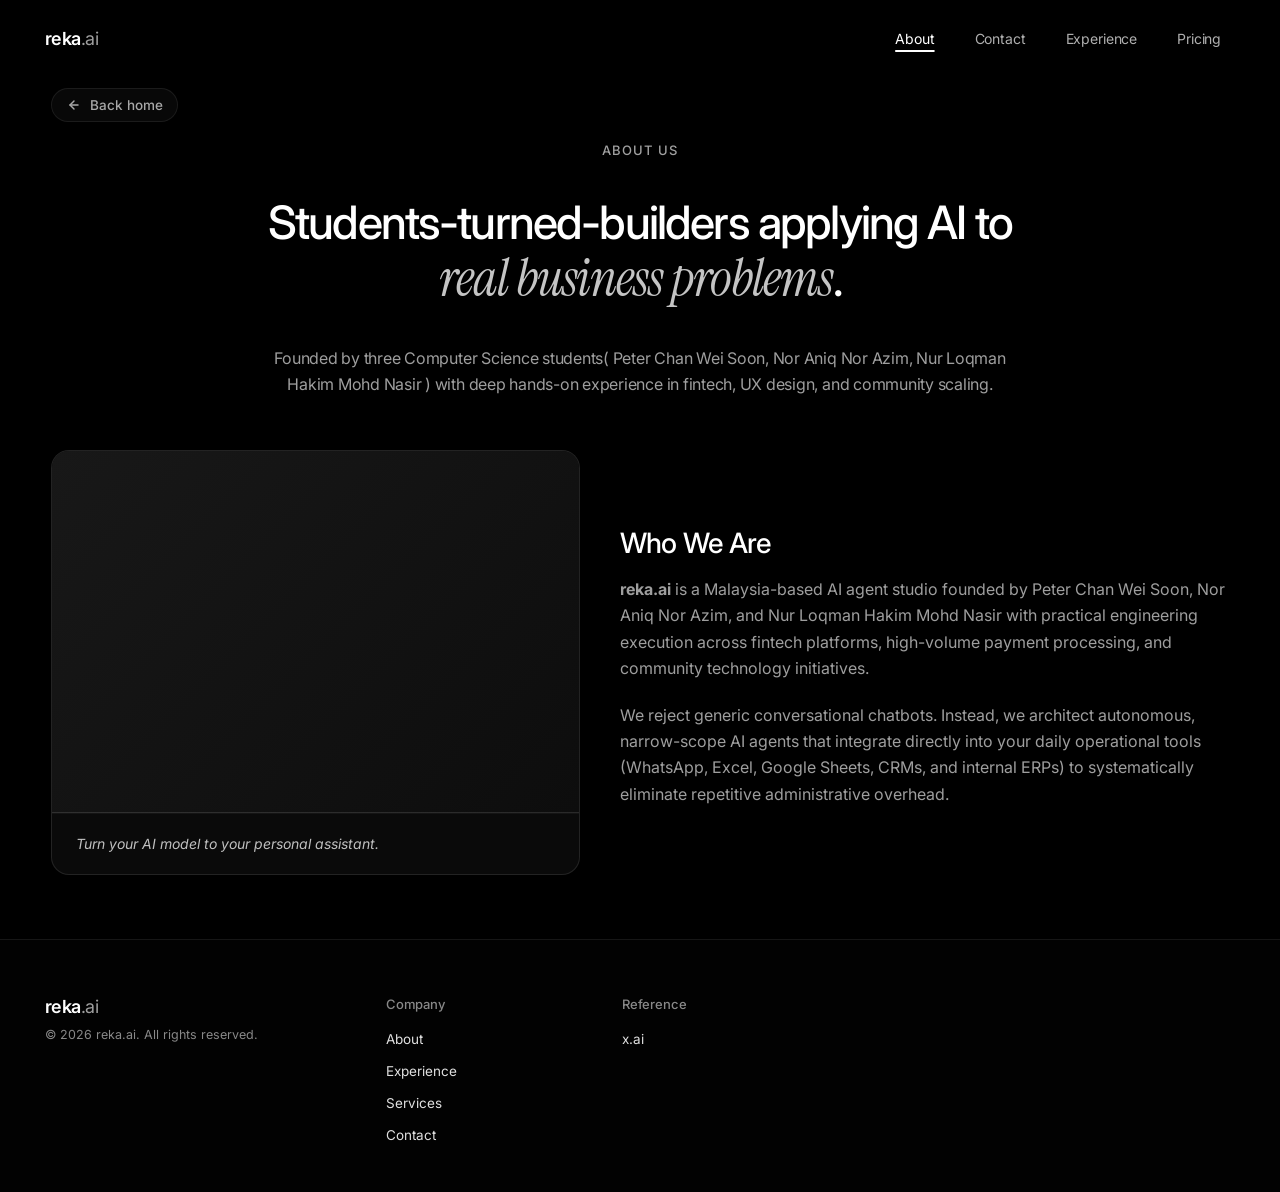
==== about.html @ f6682980 "push" ====
<!DOCTYPE html>
<html lang="en">

<head>
  <meta charset="UTF-8" />
  <meta name="viewport" content="width=device-width, initial-scale=1.0" />
  <title>About Us — reka.ai</title>
  <meta name="description"
    content="About reka.ai — students-turned-builders applying AI to real business problems for Malaysian SMEs." />
  <link rel="icon" href="data:," />
  <link rel="preconnect" href="https://fonts.googleapis.com" />
  <link rel="preconnect" href="https://fonts.gstatic.com" crossorigin />
  <link
    href="https://fonts.googleapis.com/css2?family=Inter:ital,opsz,wght@0,14..32,100..900&family=Instrument+Serif:ital@1&display=swap"
    rel="stylesheet" />

  <link rel="stylesheet" href="src/css/style.css?v=1.9" />
</head>

<body class="contact-page" style="background:#000;color:#fff">
  <div class="grain"></div>

  <div class="hero-photo">
    <video autoplay muted loop playsinline preload="auto">
      <source src="assets/video/hero-compat.mp4" type="video/mp4" />
    </video>
  </div>

  <div class="page">
    <div class="menu-backdrop"></div>

    <!-- Header -->
    <header class="header">
      <a href="index.html" class="logo appear appear--scale" style="--d: 0.08s;" aria-label="reka.ai">
        <span>reka<span class="logo-suffix">.ai</span></span>
      </a>

      <nav id="site-nav" aria-label="Primary">
        <a href="about.html" class="nav-link appear appear--scale is-active" style="--d: 0.16s;">About</a>
        <a href="contact.html" class="nav-link appear appear--soft" style="--d: 0.40s;">Contact</a>
        <a href="experience.html" class="nav-link appear appear--soft" style="--d: 0.24s;">Experience</a>
        <a href="princing.html" class="nav-link appear appear--scale" style="--d: 0.32s;">Pricing</a>
      </nav>

      <button type="button" class="burger appear appear--scale" style="--d: 0.34s;" aria-controls="site-nav"
        aria-expanded="false" aria-label="Open menu">
        <span class="burger-bar"></span>
        <span class="burger-bar"></span>
        <span class="burger-bar"></span>
      </button>
    </header>

    <main>
      <section class="section contact-team-section" id="about">
        <div class="container">
          <div class="back-home-row reveal">
            <a href="index.html" class="back-home-btn">
              <svg viewBox="0 0 20 20" fill="none" stroke="currentColor" stroke-width="1.8" stroke-linecap="round"
                stroke-linejoin="round" aria-hidden="true">
                <path d="M15 10H5" />
                <path d="M10 15l-5-5 5-5" />
              </svg>
              <span>Back home</span>
            </a>
          </div>

          <div class="section-header reveal">
            <h3 class="section-eyebrow">About Us</h3>
            <h2 class="section-title">Students-turned-builders applying AI to <em>real business problems</em>.</h2>
            <p class="section-lede">Founded by three Computer Science students( Peter Chan Wei Soon, Nor Aniq Nor Azim,
              Nur Loqman Hakim Mohd Nasir ) with deep hands-on experience in
              fintech, UX design, and community scaling.</p>
          </div>

          <div class="about-grid">
            <div class="card team-card reveal">
              <div class="team-photo-frame">
                <video src="assets/video/reka.ai.mp4" autoplay loop muted playsinline preload="metadata"></video>
              </div>
              <div class="team-caption">
                Turn your AI model to your personal assistant.
              </div>
            </div>

            <div class="about-content reveal">
              <h3>Who We Are</h3>
              <p>
                <strong>reka.ai</strong> is a Malaysia-based AI agent studio founded by Peter Chan Wei Soon, Nor Aniq
                Nor Azim,
                and Nur Loqman Hakim Mohd Nasir with practical engineering execution across fintech platforms,
                high-volume payment
                processing, and community technology initiatives.
              </p>
              <p>
                We reject generic conversational chatbots. Instead, we architect autonomous, narrow-scope AI agents that
                integrate directly into your daily operational tools (WhatsApp, Excel, Google Sheets, CRMs, and internal
                ERPs) to systematically eliminate repetitive administrative overhead.
              </p>
            </div>
          </div>
        </div>
      </section>
    </main>

    <!-- Footer -->
    <footer class="site-footer">
      <div class="footer-inner">
        <div class="footer-left">
          <a href="index.html" class="logo" aria-label="reka.ai">
            <span>reka<span class="logo-suffix">.ai</span></span>
          </a>
          <span class="footer-tagline">© 2026 reka.ai. All rights reserved.</span>
        </div>

        <nav class="footer-links" aria-label="Footer Navigation">
          <div class="footer-col">
            <h4 class="footer-col-title">Company</h4>
            <ul class="footer-list">
              <li><a href="about.html" class="footer-link">About</a></li>
              <li><a href="experience.html" class="footer-link">Experience</a></li>
              <li><a href="princing.html" class="footer-link">Services</a></li>
              <li><a href="contact.html" class="footer-link">Contact</a></li>
            </ul>
          </div>

          <div class="footer-col">
            <h4 class="footer-col-title">Reference</h4>
            <ul class="footer-list">
              <li><a href="https://x.ai/company" target="_blank" rel="noopener noreferrer" class="footer-link">x.ai</a>
              </li>
            </ul>
          </div>
        </nav>
      </div>
    </footer>
  </div>

  <script src="src/js/main.js" defer></script>
</body>

</html>
---- src/css/style.css ----
/* Force black immediately so the page can never flash white */
html,
body {
  background: #000000 !important;
  color: #ffffff;
}

@font-face {
  font-family: "Inter";
  font-style: normal;
  font-weight: 100 900;
  font-display: swap;
  src: url("../../assets/font/inter.woff2") format("woff2");
}

@font-face {
  font-family: "Instrument Serif";
  font-style: italic;
  font-weight: 400;
  font-display: swap;
  src: url("../../assets/font/instrument-serif-italic.woff2") format("woff2");
}

:root {
  --logo: clamp(18px, 1.4vw, 24px);
  --logo-mark: clamp(20px, 1.6vw, 28px);
  --nav: clamp(14px, 1.05vw, 17px);
  --nav-h: clamp(38px, 2.8vw, 48px);
  --btn: clamp(13px, 0.95vw, 16px);
  --btn-h: clamp(40px, 2.8vw, 48px);
  --hero-btn-h: clamp(44px, 3.1vw, 54px);
  --h1: clamp(34px, 4.2vw, 68px);
  --lede: clamp(15px, 1.15vw, 19px);
  --badge: clamp(12px, 0.9vw, 14px);
  --stat-size: clamp(13px, 0.95vw, 15px);
  --header-y: clamp(14px, 1.5vw, 28px);
  --header-x: clamp(16px, 3.5vw, 64px);
  --stats-x: clamp(20px, 5vw, 96px);
  --stats-y: clamp(24px, 3vw, 48px);
  --hero-gap: clamp(36px, 5.5vw, 96px);
  --copy-max: min(90vw, 1200px);
  --lede-max: min(85vw, 760px);
  --section-y: clamp(64px, 7.5vw, 130px);
}

html,
body {
  background: #000000;
  color: #ffffff;
  margin: 0;
  padding: 0;
}

*,
*::before,
*::after {
  box-sizing: border-box;
}

html {
  scroll-behavior: smooth;
}

body {
  -webkit-font-smoothing: antialiased;
  -moz-osx-font-smoothing: grayscale;
  text-rendering: optimizeLegibility;
  overflow-x: hidden;
  position: relative;
  font-family: "Inter", system-ui, -apple-system, BlinkMacSystemFont, "Segoe UI", sans-serif;
}

a {
  color: inherit;
  text-decoration: none;
}

button,
input,
textarea {
  font-family: inherit;
}

/* Film grain overlay */
.grain {
  display: none;
}

/* Background hero video */
.hero-photo {
  position: fixed;
  inset: 0;
  width: 100%;
  height: 100%;
  z-index: 0;
  pointer-events: none;
  overflow: hidden;
  opacity: 1;
  animation: hero-fade 1.4s cubic-bezier(0.16, 1, 0.3, 1) both;
}

.hero-photo video {
  position: absolute;
  inset: 0;
  width: 100%;
  height: 100%;
  object-fit: cover;
  opacity: 0.8;
  display: block;
}

/* Black contrast layer on home / hero for text visibility */
.hero-photo::after {
  content: "";
  position: absolute;
  inset: 0;
  background:
    radial-gradient(ellipse at center, rgba(0, 0, 0, 0.4) 0%, rgba(0, 0, 0, 0.75) 100%),
    linear-gradient(180deg, rgba(0, 0, 0, 0.5) 0%, rgba(0, 0, 0, 0.25) 45%, rgba(0, 0, 0, 0.85) 100%);
  opacity: 0.3;
  pointer-events: none;
  z-index: 1;
}

@keyframes hero-fade {
  0% {
    opacity: 0;
  }

  100% {
    opacity: 1;
  }
}

/* Page container */
.page {
  position: relative;
  z-index: 1;
  display: flex;
  flex-direction: column;
  min-height: 100vh;
}

.page>main {
  flex: 1;
  display: flex;
  flex-direction: column;
}

/* Header */
.header {
  position: sticky;
  top: 0;
  display: flex;
  align-items: center;
  gap: 28px;
  padding: var(--header-y) var(--header-x);
  z-index: 60;
  transition: background 0.3s ease, backdrop-filter 0.3s ease, border-color 0.3s ease;
}

body.scrolled .header {
  background: rgba(0, 0, 0, 0.78);
  backdrop-filter: blur(16px);
  -webkit-backdrop-filter: blur(16px);
  border-bottom: 1px solid rgba(255, 255, 255, 0.08);
}

/* Logo */
.logo {
  display: inline-flex;
  align-items: center;
  gap: 8px;
  font-size: var(--logo);
  font-weight: 600;
  letter-spacing: -0.03em;
  color: #ffffff;
}

.logo-suffix {
  font-weight: 400;
  color: #9e9e9e;
}

/* Nav on top right corner */
#site-nav {
  display: flex;
  align-items: center;
  gap: 12px;
  margin-left: auto;
}

.nav-link {
  height: var(--nav-h);
  padding: 0 14px;
  display: inline-flex;
  align-items: center;
  justify-content: center;
  color: rgba(243, 243, 243, 0.72);
  font-size: var(--nav);
  font-weight: 400;
  letter-spacing: -0.01em;
  white-space: nowrap;
  transition: color 0.25s ease;
}

.nav-link:hover,
.nav-link:active,
.nav-link.is-active {
  color: #ffffff;
}

.nav-link:active,
.nav-link.is-active {
  text-decoration: underline;
  text-underline-offset: 6px;
  text-decoration-thickness: 1.5px;
}

/* Right header CTA */
.header-cta {
  justify-self: end;
  font-size: 15px;
  height: 42px;
}

/* Burger menu button */
.burger {
  display: none;
  width: 42px;
  height: 42px;
  border-radius: 8px;
  border: 1px solid rgba(255, 255, 255, 0.16);
  background: rgba(8, 8, 8, 0.55);
  z-index: 60;
  cursor: pointer;
  align-content: center;
  justify-content: center;
  transition: border-color 0.25s ease, background 0.25s ease;
}

.burger:hover {
  border-color: rgba(255, 255, 255, 0.32);
  background: rgba(255, 255, 255, 0.05);
}

.burger-bar {
  display: block;
  width: 16px;
  height: 1.5px;
  border-radius: 1px;
  background: #ffffff;
  margin: 2.5px auto;
  transition: transform 0.25s ease, opacity 0.2s ease;
}

body.menu-open .burger .burger-bar:nth-child(1) {
  transform: translateY(6.5px) rotate(45deg);
}

body.menu-open .burger .burger-bar:nth-child(2) {
  opacity: 0;
}

body.menu-open .burger .burger-bar:nth-child(3) {
  transform: translateY(-6.5px) rotate(-45deg);
}

.menu-backdrop {
  display: none;
}

/* ========================================================
   Flat Button System with Kinetic Motion
   ======================================================== */
.btn {
  position: relative;
  isolation: isolate;
  overflow: hidden;
  display: inline-flex;
  align-items: center;
  justify-content: center;
  gap: 8px;
  height: var(--btn-h);
  padding: 0 22px;
  border-radius: 24px;
  border: 1px solid transparent;
  font-size: var(--btn);
  font-weight: 500;
  letter-spacing: -0.02em;
  line-height: 1;
  white-space: nowrap;
  text-decoration: none;
  cursor: pointer;
  transition: transform 0.25s cubic-bezier(0.16, 1, 0.3, 1),
    background-color 0.25s ease,
    border-color 0.25s ease,
    color 0.25s ease;
}

.btn::before {
  content: "";
  position: absolute;
  inset: 0;
  z-index: -1;
  transform: translateY(102%);
  transition: transform 0.35s cubic-bezier(0.16, 1, 0.3, 1);
}

.btn:hover {
  transform: translateY(-2px);
}

.btn:hover::before,
.btn:active::before,
.btn:focus::before {
  transform: translateY(0);
}

.btn:active {
  transform: translateY(0) scale(0.97);
}

.btn:focus-visible {
  outline: 2px solid #ffffff;
  outline-offset: 3px;
}

.btn-solid {
  background: #ffffff;
  color: #050505;
  border-color: #ffffff;
}

.btn-solid::before {
  background: #eaeaea;
}

.btn-ghost {
  background: rgba(255, 255, 255, 0.06);
  color: #ffffff;
  border-color: rgba(255, 255, 255, 0.24);
  backdrop-filter: blur(8px);
  -webkit-backdrop-filter: blur(8px);
}

.btn-ghost::before {
  background: #ffffff;
}

.btn-ghost:hover,
.btn-ghost:active,
.btn-ghost:focus {
  color: #050505;
  border-color: #ffffff;
}

.btn .arrow-icon {
  width: 13px;
  height: 13px;
  display: inline-block;
  transition: transform 0.25s ease;
}

.btn:hover .arrow-icon {
  transform: translateX(4px);
}

.hero-btn {
  height: var(--hero-btn-h);
  padding: 0 24px;
}

/* ========================================================
   Hero Section
   ======================================================== */
.hero {
  display: flex;
  flex-direction: column;
  align-items: center;
  justify-content: flex-end;
  padding: 8px 24px var(--hero-gap);
  min-height: calc(100vh - 80px);
  min-height: calc(100dvh - 80px);
  position: relative;
  z-index: 1;
}

.hero-copy {
  position: relative;
  z-index: 1;
  display: flex;
  flex-direction: column;
  align-items: center;
  text-align: center;
  max-width: var(--copy-max);
  width: 100%;
}

.badge {
  display: inline-flex;
  align-items: center;
  gap: 8px;
  margin-bottom: 22px;
  padding: 8px 16px;
  border-radius: 20px;
  background: rgba(255, 255, 255, 0.08);
  border: 1px solid rgba(255, 255, 255, 0.14);
  color: #f2f2f2;
  font-family: "Instrument Serif", "Times New Roman", Times, serif;
  font-style: italic;
  font-size: 16.5px;
  letter-spacing: -0.01em;
  backdrop-filter: blur(8px);
}

.badge-star {
  width: 16px;
  height: 16px;
  display: block;
  filter: drop-shadow(0 0 3px rgba(255, 255, 255, 0.45));
  animation: in-star 0.9s cubic-bezier(0.16, 1, 0.3, 1) 0.28s both;
  transform-origin: center;
}

.hero-h1 {
  display: flex;
  flex-direction: column;
  align-items: center;
  font-size: var(--h1);
  font-weight: 500;
  letter-spacing: -0.045em;
  line-height: 1.14;
  color: #ffffff;
  text-shadow: 0 4px 24px rgba(0, 0, 0, 0.75);
}

.headline-line {
  display: block;
  overflow: hidden;
  padding: 0.06em 0.15em 0.14em;
}

em {
  font-family: "Instrument Serif", "Times New Roman", Times, serif;
  font-style: italic;
  font-weight: 400;
  font-size: 1.12em;
  letter-spacing: -0.02em;
}

.hero-h1 em,
.section-title em {
  color: #c4c4c4;
}

.lede em,
p em {
  color: #ffffff;
}

.hero-h1 em {
  animation: in-em 1.2s cubic-bezier(0.16, 1, 0.3, 1) 0.72s both;
  display: inline-block;
}

.lede {
  max-width: var(--lede-max);
  margin-top: 18px;
  color: #ffffff;
  font-size: var(--lede);
  font-weight: 400;
  line-height: 1.6;
  letter-spacing: -0.015em;
  animation-duration: 1.25s !important;
  text-shadow: 0 2px 14px rgba(0, 0, 0, 0.85);
}

.hero-actions {
  display: flex;
  flex-wrap: wrap;
  justify-content: center;
  align-items: center;
  gap: 12px;
  margin-top: 28px;
}

/* Stats band */
.stats {
  display: flex;
  align-items: center;
  justify-content: space-between;
  gap: 24px;
  padding: 24px var(--stats-x) var(--stats-y);
  color: #d8d8d8;
  width: 100%;
  max-width: 1200px;
  margin: 80px auto 0;
}

.stat {
  display: inline-flex;
  align-items: center;
  gap: 12px;
  font-size: var(--stat-size);
  letter-spacing: -0.015em;
  white-space: nowrap;
}

.stat-icon {
  width: 20px;
  height: 20px;
  display: block;
  flex-shrink: 0;
}

.stat-icon-wide {
  width: 38px;
  height: 21px;
  display: block;
  flex-shrink: 0;
}

/* ========================================================
   Common Section Styles (Inherited Design)
   ======================================================== */
.section {
  position: relative;
  z-index: 2;
  padding: var(--section-y) 24px;
  background: rgba(6, 6, 6, 0.90);
  backdrop-filter: blur(28px);
  -webkit-backdrop-filter: blur(28px);
  border-top: 1px solid rgba(255, 255, 255, 0.08);
}

.container {
  width: 92vw;
  max-width: 100%;
  margin: 0 auto;
}

.section-header {
  text-align: center;
  max-width: 760px;
  margin: 0 auto 52px;
}

.eyebrow {
  display: inline-flex;
  align-items: center;
  gap: 8px;
  margin-bottom: 18px;
  padding: 6px 14px;
  border-radius: 20px;
  background: rgba(255, 255, 255, 0.06);
  border: 1px solid rgba(255, 255, 255, 0.12);
  color: #e2e2e2;
  font-family: "Instrument Serif", "Times New Roman", Times, serif;
  font-style: italic;
  font-size: 15.5px;
  letter-spacing: 0;
}

.eyebrow-dot {
  width: 6px;
  height: 6px;
  border-radius: 50%;
  background: #ffffff;
  box-shadow: 0 0 6px rgba(255, 255, 255, 0.8);
}

.section-eyebrow {
  font-family: "Inter", system-ui, -apple-system, BlinkMacSystemFont, "Segoe UI", sans-serif;
  font-size: 13px;
  font-weight: 500;
  letter-spacing: 0.08em;
  text-transform: uppercase;
  color: #a0a0a0;
  margin-bottom: 14px;
}

.section-title {
  font-size: clamp(32px, 4.2vw, 46px);
  font-weight: 500;
  letter-spacing: -0.04em;
  line-height: 1.15;
  color: #ffffff;
}

.section-lede {
  margin-top: 16px;
  color: #9e9e9e;
  font-size: 16px;
  line-height: 1.6;
  letter-spacing: -0.015em;
}

/* Card base */
.card {
  position: relative;
  background: rgba(14, 14, 14, 0.75);
  border: 1px solid rgba(255, 255, 255, 0.1);
  border-radius: 16px;
  padding: 30px;
  backdrop-filter: blur(16px);
  -webkit-backdrop-filter: blur(16px);
  transition: transform 0.3s cubic-bezier(0.16, 1, 0.3, 1),
    border-color 0.3s ease,
    background-color 0.3s ease;
}

.card:hover {
  transform: translateY(-4px);
  border-color: rgba(255, 255, 255, 0.22);
  background: rgba(24, 24, 24, 0.88);
}

/* ========================================================
   About / Team Section (§2 & §3)
   ======================================================== */
.about-grid {
  display: grid;
  grid-template-columns: 1fr 1.15fr;
  gap: 40px;
  align-items: center;
}

.team-card {
  display: flex;
  flex-direction: column;
  overflow: hidden;
  padding: 0;
  border-radius: 18px;
}

.team-photo-frame {
  position: relative;
  width: 100%;
  aspect-ratio: 16 / 11;
  background: linear-gradient(135deg, #181818 0%, #0d0d0d 100%);
  display: flex;
  align-items: center;
  justify-content: center;
  border-bottom: 1px solid rgba(255, 255, 255, 0.1);
  overflow: hidden;
}

.team-photo-frame video,
.team-photo-frame img {
  width: 100%;
  height: 100%;
  object-fit: cover;
  display: block;
}

.team-photo-frame svg {
  width: 64px;
  height: 64px;
  color: rgba(255, 255, 255, 0.25);
}

.team-badge-floating {
  position: absolute;
  top: 16px;
  left: 16px;
  padding: 6px 14px;
  background: rgba(0, 0, 0, 0.65);
  backdrop-filter: blur(10px);
  border: 1px solid rgba(255, 255, 255, 0.12);
  border-radius: 20px;
  font-family: "Instrument Serif", "Times New Roman", Times, serif;
  font-style: italic;
  font-size: 14.5px;
  color: #e0e0e0;
  display: inline-flex;
  align-items: center;
  gap: 6px;
}

.team-caption {
  padding: 20px 24px;
  font-style: italic;
  font-family: "Inter", system-ui, -apple-system, BlinkMacSystemFont, "Segoe UI", sans-serif;
  font-size: 14px;
  line-height: 1.4;
  color: #c0c0c0;
  border-top: 1px solid rgba(255, 255, 255, 0.04);
}

.about-content h3 {
  font-size: 28px;
  font-weight: 500;
  letter-spacing: -0.03em;
  margin-bottom: 16px;
  color: #ffffff;
}

.about-content p {
  color: #9e9e9e;
  font-size: 16px;
  line-height: 1.65;
  margin-bottom: 20px;
}

.stat-pills {
  display: flex;
  flex-wrap: wrap;
  gap: 12px;
  margin-top: 24px;
}

.pill-item {
  display: inline-flex;
  align-items: center;
  gap: 8px;
  padding: 8px 16px;
  border-radius: 24px;
  background: rgba(255, 255, 255, 0.04);
  border: 1px solid rgba(255, 255, 255, 0.1);
  font-size: 13px;
  color: #d8d8d8;
}

/* ========================================================
   Engineering Projects Section
   ======================================================== */
.projects-grid {
  display: grid;
  grid-template-columns: repeat(3, 1fr);
  gap: 28px;
}

.project-card {
  position: relative;
  background: rgba(14, 14, 14, 0.75);
  border: 1px solid rgba(255, 255, 255, 0.1);
  border-radius: 18px;
  overflow: hidden;
  text-decoration: none;
  color: inherit;
  display: block;
  cursor: pointer;
  transition: transform 0.4s cubic-bezier(0.16, 1, 0.3, 1),
    box-shadow 0.4s ease,
    border-color 0.4s ease;
}

.project-card:hover {
  transform: translateY(-5px);
  border-color: rgba(255, 255, 255, 0.3);
  box-shadow: 0 24px 48px rgba(0, 0, 0, 0.55);
}

.project-thumb {
  width: 100%;
  aspect-ratio: 4 / 5;
  position: relative;
  overflow: hidden;
}

.project-thumb img,
.project-thumb video {
  width: 100%;
  height: 100%;
  object-fit: cover;
  display: block;
  transition: transform 0.55s ease;
}

.project-card:hover .project-thumb img,
.project-card:hover .project-thumb video {
  transform: scale(1.04);
}

.project-overlay {
  position: absolute;
  left: 0;
  right: 0;
  bottom: 0;
  padding: 24px 20px 20px;
  background: linear-gradient(to top, rgba(0, 0, 0, 0.94) 0%, rgba(0, 0, 0, 0.68) 55%, transparent 100%);
  display: flex;
  flex-direction: column;
  justify-content: flex-end;
}

.project-title {
  color: #ffffff;
  font-size: 19px;
  font-weight: 600;
  letter-spacing: -0.02em;
  margin-bottom: 6px;
}

.project-desc {
  color: rgba(255, 255, 255, 0.72);
  font-size: 13.5px;
  line-height: 1.5;
  display: -webkit-box;
  -webkit-line-clamp: 4;
  line-clamp: 4;
  -webkit-box-orient: vertical;
  overflow: hidden;
}

.view-repo-btn {
  position: absolute;
  top: 0;
  left: 0;
  transform: translate(-50%, -50%) scale(0.9);
  background: #ffffff;
  color: #0a0a0a;
  font-size: 11.5px;
  font-weight: 600;
  letter-spacing: 0.05em;
  text-transform: uppercase;
  padding: 8px 16px;
  border-radius: 9999px;
  opacity: 0;
  pointer-events: none;
  z-index: 10;
  transition: opacity 0.2s ease, transform 0.2s ease;
  white-space: nowrap;
  box-shadow: 0 8px 24px rgba(0, 0, 0, 0.4);
}

.engineering-grid .project-card:hover .view-repo-btn {
  opacity: 1;
  transform: translate(-50%, -50%) scale(1);
}

/* ========================================================
   Products & Services Section (§4)
   ======================================================== */
#services .container {
  width: 92vw;
  max-width: 100%;
}

.services-table-wrap {
  padding: 0;
  overflow-x: auto;
  -webkit-overflow-scrolling: touch;
  margin-bottom: 48px;
}

.services-table {
  width: 100%;
  border-collapse: collapse;
  table-layout: fixed;
  text-align: left;
  min-width: 760px;
}

.services-table th,
.services-table td {
  width: 25%;
  padding: clamp(14px, 1.6vw, 24px);
  vertical-align: top;
  border-bottom: 1px solid rgba(255, 255, 255, 0.1);
  border-right: 1px solid rgba(255, 255, 255, 0.1);
}

.services-table th:last-child,
.services-table td:last-child {
  border-right: none;
}

.services-table thead th {
  background: rgba(255, 255, 255, 0.03);
  padding: 28px 24px 20px;
}

.services-table thead th h4 {
  font-size: 20px;
  font-weight: 600;
  letter-spacing: -0.02em;
  color: #ffffff;
  margin: 0 0 8px;
}

.services-table thead th .plan-price {
  margin-bottom: 0;
}

.services-table .table-row-desc p {
  font-size: 14.5px;
  color: #9e9e9e;
  line-height: 1.55;
  margin: 0;
}

.services-table .table-row-features .plan-list {
  padding: 0;
  margin: 0;
  border-top: none;
}

.services-table .table-row-action td {
  border-bottom: none;
  vertical-align: middle;
}

.services-table .table-row-action .btn {
  width: 100%;
}

.plan-price {
  font-size: 28px;
  font-weight: 600;
  letter-spacing: -0.03em;
  color: #ffffff;
  margin-bottom: 12px;
}

.plan-price span {
  font-size: 14px;
  font-weight: 400;
  color: #9e9e9e;
}

.plan-list {
  list-style: none;
  padding: 16px 0 0;
  margin: 0 0 24px;
  border-top: 1px solid rgba(255, 255, 255, 0.1);
  display: flex;
  flex-direction: column;
  gap: 10px;
}

.plan-list li {
  font-size: 13.5px;
  color: #d8d8d8;
  line-height: 1.45;
  padding-left: 20px;
  position: relative;
}

.plan-list li::before {
  content: "";
  position: absolute;
  left: 2px;
  top: 4px;
  width: 5px;
  height: 9px;
  border: solid #ffffff;
  border-width: 0 1.6px 1.6px 0;
  transform: rotate(45deg);
}

/* Guarantee strip */
.guarantee-strip {
  display: flex;
  align-items: center;
  justify-content: center;
}

.guarantee-download-btn {
  height: 50px;
  padding: 0 36px;
  font-size: 16px;
  border-radius: 999px;
}

/* ========================================================
   Beliefs / Core Values Section (Table Layout)
   ======================================================== */
.beliefs-section {
  position: relative;
  overflow: hidden;
  background: transparent !important;
}

.beliefs-bg-video {
  position: absolute;
  inset: 0;
  width: 100%;
  height: 100%;
  pointer-events: none;
  z-index: 0;
  overflow: hidden;
}

.beliefs-bg-video video {
  width: 100%;
  height: 100%;
  object-fit: cover;
  object-position: center;
  opacity: 0.80;
}

.beliefs-bg-overlay {
  position: absolute;
  inset: 0;
  background: linear-gradient(180deg, rgba(6, 6, 6, 0.6) 0%, rgba(6, 6, 6, 0.15) 25%, rgba(6, 6, 6, 0.15) 75%, rgba(6, 6, 6, 0.7) 100%);
  opacity: 0.35;
  pointer-events: none;
}

.beliefs-section .container {
  position: relative;
  z-index: 1;
}

.beliefs-table-card {
  padding: 0 !important;
  border-radius: 24px;
  overflow: hidden;
  background: rgba(14, 14, 14, 0.52);
  backdrop-filter: blur(12px);
  -webkit-backdrop-filter: blur(12px);
  border: 1px solid rgba(255, 255, 255, 0.12);
  box-shadow: 0 20px 40px -15px rgba(0, 0, 0, 0.6);
}

.beliefs-table-grid {
  display: grid;
  grid-template-columns: repeat(3, 1fr);
}

.belief-col {
  display: flex;
  flex-direction: column;
  padding: 44px 36px 40px;
  border-right: 1px solid rgba(255, 255, 255, 0.08);
  transition: background 0.3s ease;
}

.belief-col:last-child {
  border-right: none;
}

.belief-col:hover {
  background: rgba(255, 255, 255, 0.02);
}

.belief-num {
  font-size: 42px;
  font-weight: 500;
  color: rgba(255, 255, 255, 0.35);
  margin-bottom: 26px;
  letter-spacing: -0.03em;
  font-family: "Inter", sans-serif;
  line-height: 1;
}

.belief-title {
  font-size: 20px;
  font-weight: 600;
  color: #ffffff;
  margin: 0 0 16px;
  line-height: 1.35;
  letter-spacing: -0.015em;
}

.belief-title em {
  font-family: "Instrument Serif", serif;
  font-style: italic;
  font-weight: 400;
  font-size: 1.22em;
  color: #ffffff;
  letter-spacing: 0;
}

.belief-desc {
  font-size: 14.5px;
  line-height: 1.7;
  color: #a0a0a0;
  margin: 0;
}

.beliefs-footer {
  text-align: center;
  margin-top: 40px;
}

.beliefs-tagline {
  font-family: "Instrument Serif", serif;
  font-style: italic;
  font-size: 22px;
  color: #d8d8d8;
  letter-spacing: -0.01em;
}

/* ========================================================
   Contact Section (§5)
   ======================================================== */
#contact {
  background: rgba(6, 6, 6, 0.5);
}

.contact-wrap {
  width: min(100%, 760px);
  margin: 0 auto;
}

.contact-form {
  display: flex;
  flex-direction: column;
  gap: 20px;
  background: rgba(14, 14, 14, 0.75);
  border: 1px solid rgba(255, 255, 255, 0.1);
  border-radius: 20px;
  padding: 40px;
  backdrop-filter: blur(20px);
}

.form-row {
  display: grid;
  grid-template-columns: 1fr 1fr;
  gap: 20px;
}

.form-group {
  display: flex;
  flex-direction: column;
  gap: 8px;
}

.form-group label {
  font-size: 13px;
  font-weight: 500;
  color: #d0d0d0;
  letter-spacing: -0.01em;
}

.form-group label span {
  color: #888888;
  font-weight: 400;
}

.form-input,
.form-textarea,
.form-select {
  background: rgba(0, 0, 0, 0.55);
  border: 1px solid rgba(255, 255, 255, 0.14);
  border-radius: 24px;
  padding: 12px 20px;
  color: #ffffff;
  font-size: 14.5px;
  outline: none;
  transition: border-color 0.25s ease, background 0.25s ease;
}

.form-input:focus,
.form-textarea:focus,
.form-select:focus {
  border-color: #ffffff;
  background: rgba(18, 18, 18, 0.85);
}

.form-input[type="date"],
.form-input[type="time"],
.form-select {
  color-scheme: dark;
  cursor: pointer;
}

.form-select:invalid {
  color: #757575;
}

.form-select option {
  background: #0e0e0e;
  color: #ffffff;
}

/* Supporting / Error text slot (fixed height prevents layout shift) */
.field-msg {
  display: block;
  min-height: 18px;
  font-size: 12px;
  line-height: 1.5;
  color: #888888;
  margin-top: 2px;
  transition: color 0.2s ease;
}

.form-group.has-error .field-msg {
  color: #ff6b6b;
}

.form-group.has-error .form-input,
.form-group.has-error .form-textarea,
.form-group.has-error .form-select {
  border-color: #ff6b6b;
  background: rgba(255, 107, 107, 0.06);
}

.form-submit-row {
  margin-top: 8px;
  display: flex;
  align-items: center;
  justify-content: space-between;
  flex-wrap: wrap;
  gap: 16px;
}

.form-note {
  font-size: 12.5px;
  color: #8a8a8a;
}

.form-submit-row .btn {
  margin-left: auto;
}

.form-status {
  display: none;
  padding: 14px 20px;
  border-radius: 10px;
  background: rgba(255, 255, 255, 0.08);
  border: 1px solid rgba(255, 255, 255, 0.2);
  color: #ffffff;
  font-size: 14px;
  text-align: center;
}

.form-status.is-visible {
  display: block;
}

/* ========================================================
   Contact Page — Team Directory
   ======================================================== */
.contact-page .hero-photo video {
  opacity: 0.5;
}

.contact-page .section {
  background: transparent;
  backdrop-filter: none;
  -webkit-backdrop-filter: none;
  border-top: none;
  padding-top: 12px;
}

.contact-team-section {
  flex: 1;
  display: flex;
  align-items: flex-start;
  border-top: none;
  padding: 12px 24px 64px;
  background: transparent;
  backdrop-filter: none;
  -webkit-backdrop-filter: none;
}

.back-home-row {
  margin-bottom: 20px;
  display: flex;
  justify-content: flex-start;
}

.back-home-btn {
  display: inline-flex;
  align-items: center;
  gap: 8px;
  padding: 8px 14px;
  border-radius: 9999px;
  font-size: 13.5px;
  font-weight: 500;
  color: #a8a8a8;
  text-decoration: none;
  background: rgba(255, 255, 255, 0.03);
  border: 1px solid rgba(255, 255, 255, 0.08);
}

.back-home-btn svg {
  width: 16px;
  height: 16px;
}

.back-home-btn:hover {
  color: #ffffff;
  background: rgba(255, 255, 255, 0.08);
  border-color: rgba(255, 255, 255, 0.2);
}

.team-directory-grid {
  display: grid;
  grid-template-columns: repeat(3, 1fr);
  gap: 24px;
  margin-bottom: 48px;
}

.member-card {
  padding: 0;
  overflow: hidden;
  display: flex;
  flex-direction: column;
  transition: none;
}

.member-card:hover {
  transform: none;
}

.member-photo {
  width: 100%;
  aspect-ratio: 4 / 4;
  background: radial-gradient(circle at 50% 35%, rgba(255, 255, 255, 0.08), rgba(0, 0, 0, 0.85));
  position: relative;
  overflow: hidden;
  border-bottom: 1px solid rgba(255, 255, 255, 0.08);
}

.member-photo img {
  width: 100%;
  height: 100%;
  object-fit: cover;
  display: block;
}

.member-photo-fallback {
  display: none;
  width: 100%;
  height: 100%;
  align-items: center;
  justify-content: center;
  color: rgba(255, 255, 255, 0.25);
}

.member-photo-fallback svg {
  width: 72px;
  height: 72px;
}

.member-info {
  padding: 24px;
  display: flex;
  flex-direction: column;
  gap: 6px;
}

.member-role {
  font-size: 12px;
  font-weight: 500;
  text-transform: uppercase;
  letter-spacing: 0.06em;
  color: #8f8f8f;
}

.member-name {
  font-size: 20px;
  font-weight: 600;
  letter-spacing: -0.02em;
  color: #ffffff;
  margin: 2px 0;
}

.member-email {
  font-size: 14px;
  color: #bdbdbd;
  text-decoration: none;
  width: fit-content;
  transition: color 0.2s ease;
}

.member-email:hover {
  color: #ffffff;
  text-decoration: underline;
}

.contact-back-row {
  display: flex;
  justify-content: center;
}

/* ========================================================
   Footer
   ======================================================== */
.site-footer {
  position: relative;
  z-index: 2;
  border-top: 1px solid rgba(255, 255, 255, 0.08);
  background: #020202;
  padding: 56px var(--header-x) 48px;
}

.footer-inner {
  width: 100%;
  display: flex;
  align-items: stretch;
  justify-content: flex-start;
  gap: 64px;
  flex-wrap: wrap;
}

.footer-left {
  display: flex;
  flex-direction: column;
  justify-content: flex-start;
  gap: 10px;
  min-width: 260px;
  padding-right: 64px;
}

.footer-tagline {
  font-size: 12.5px;
  color: #888888;
}

.footer-links {
  display: flex;
  align-items: flex-start;
  gap: 96px;
  flex-wrap: wrap;
  flex: 1;
}

.footer-col {
  display: flex;
  flex-direction: column;
  min-width: 140px;
}

.footer-col-title {
  font-size: 13px;
  font-weight: 500;
  color: #888888;
  margin: 0 0 16px;
  letter-spacing: -0.01em;
}

.footer-list {
  list-style: none;
  margin: 0;
  padding: 0;
  display: flex;
  flex-direction: column;
  gap: 12px;
}

.footer-link {
  font-size: 13.5px;
  color: #e0e0e0;
  text-decoration: none;
  transition: color 0.2s ease;
  display: inline-block;
}

.footer-link:hover {
  color: #ffffff;
}

.footer-bottom {
  width: 100%;
  margin-top: 40px;
  padding-top: 24px;
  border-top: 1px solid rgba(255, 255, 255, 0.05);
  display: flex;
  justify-content: space-between;
  align-items: center;
  font-size: 12.5px;
  color: #777777;
  flex-wrap: wrap;
  gap: 12px;
}

/* ========================================================
   Scroll Reveal Motion
   ======================================================== */
.reveal {
  opacity: 0;
  transform: translateY(24px);
  transition: opacity 0.85s cubic-bezier(0.16, 1, 0.3, 1), transform 0.85s cubic-bezier(0.16, 1, 0.3, 1);
  will-change: opacity, transform;
}

.reveal.is-in {
  opacity: 1;
  transform: translateY(0);
}

/* Entrance motion for above-the-fold */
.appear {
  opacity: 1;
  animation-duration: 1.05s;
  animation-fill-mode: both;
  animation-timing-function: cubic-bezier(0.16, 1, 0.3, 1);
  animation-delay: var(--d, 0.08s);
}

.appear--scale {
  animation-name: in-scale;
}

.appear--soft {
  animation-name: in-soft;
}

.appear--mask {
  display: inline-block;
  animation-name: in-mask;
}

.appear--pop {
  animation-name: in-pop;
}

.appear--btn {
  animation-name: in-btn;
}

.appear--side {
  animation-name: in-side;
}

.appear--stat {
  animation-name: in-stat;
}

@keyframes in-scale {
  0% {
    opacity: 0;
    transform: scale(0.84);
  }

  100% {
    opacity: 1;
    transform: scale(1);
  }
}

@keyframes in-soft {
  0% {
    opacity: 0;
    transform: translateY(14px);
  }

  100% {
    opacity: 1;
    transform: translateY(0);
  }
}

@keyframes in-mask {
  0% {
    opacity: 0;
    transform: translateY(40%);
  }

  100% {
    opacity: 1;
    transform: translateY(0);
  }
}

@keyframes in-pop {
  0% {
    opacity: 0;
    transform: scale(0.9);
  }

  70% {
    transform: scale(1.03);
  }

  100% {
    opacity: 1;
    transform: scale(1);
  }
}

@keyframes in-btn {
  0% {
    opacity: 0;
    transform: translateY(18px) scale(0.94);
  }

  100% {
    opacity: 1;
    transform: translateY(0) scale(1);
  }
}

@keyframes in-side {
  0% {
    opacity: 0;
    transform: translateX(22px);
  }

  100% {
    opacity: 1;
    transform: translateX(0);
  }
}

@keyframes in-stat {
  0% {
    opacity: 0;
    transform: translateY(20px);
  }

  100% {
    opacity: 1;
    transform: translateY(0);
  }
}

@keyframes in-star {
  0% {
    transform: scale(0.2) rotate(-50deg);
  }

  65% {
    transform: scale(1.2) rotate(8deg);
  }

  100% {
    transform: scale(1) rotate(0deg);
  }
}

@keyframes in-em {
  0% {
    opacity: 0.35;
    filter: blur(4px);
  }

  100% {
    opacity: 1;
    filter: blur(0px);
  }
}

.appear.is-in,
.hero-photo.is-in {
  animation: none !important;
  opacity: 1 !important;
  transform: none !important;
  clip-path: none !important;
  filter: none !important;
}

/* ========================================================
   Responsive Breakpoints
   ======================================================== */
@media (max-width: 1024px) {

  .services-grid,
  .projects-grid,
  .team-directory-grid {
    grid-template-columns: repeat(2, 1fr);
  }

  .about-grid {
    grid-template-columns: 1fr;
  }

  .approach-grid {
    grid-template-columns: 1fr;
    gap: 20px;
  }
}

@media (max-width: 900px) {
  .header {
    display: flex;
    justify-content: space-between;
    gap: 12px;
    padding: max(var(--header-y), env(safe-area-inset-top)) var(--header-x) 10px;
  }

  .logo {
    margin-right: auto;
  }

  .logo,
  .header-cta,
  .burger {
    z-index: 80;
  }

  .burger {
    display: grid;
  }

  .menu-backdrop {
    display: block;
    position: fixed;
    inset: 0;
    z-index: 40;
    background: rgba(8, 8, 8, 0.42);
    opacity: 0;
    visibility: hidden;
    transition: opacity 0.28s ease, visibility 0.28s ease;
  }

  body.menu-open .menu-backdrop {
    opacity: 1;
    visibility: visible;
    backdrop-filter: blur(24px);
    -webkit-backdrop-filter: blur(24px);
  }

  body:not(.menu-open) #site-nav {
    display: none;
  }

  body.menu-open #site-nav {
    display: flex;
    position: fixed;
    inset: 0;
    z-index: 45;
    flex-direction: column;
    align-items: flex-start;
    justify-content: flex-start;
    background: rgba(0, 0, 0, 0.94);
    gap: 14px;
    padding: 96px 24px 32px;
    padding-top: max(96px, calc(env(safe-area-inset-top) + 88px));
  }

  body.menu-open .nav-link {
    width: auto;
    height: auto;
    padding: 8px 0;
    justify-content: flex-start;
    text-align: left;
    font-size: 20px;
    background: transparent;
    border: none;
    border-radius: 0;
  }

  body.menu-open {
    overflow: hidden;
  }

  .hero {
    padding: 20px 20px 64px;
  }

  .hero-copy,
  .lede {
    max-width: 100%;
  }

  .stats {
    flex-direction: column;
    align-items: center;
    justify-content: center;
    gap: 16px;
    white-space: normal;
  }

  .form-row {
    grid-template-columns: 1fr;
  }

  .beliefs-grid,
  .beliefs-table-grid {
    grid-template-columns: 1fr;
  }

  .belief-col {
    border-right: none;
    border-bottom: 1px solid rgba(255, 255, 255, 0.08);
    padding: 32px 24px;
  }

  .belief-col:last-child {
    border-bottom: none;
  }

  .footer-inner {
    flex-direction: column;
    gap: 32px;
  }

  .footer-left {
    padding-right: 0;
    padding-bottom: 8px;
    min-width: unset;
  }

  .footer-links {
    gap: 48px;
  }

  :root {
    --logo: 18px;
    --btn: 14px;
    --btn-h: 44px;
    --hero-btn-h: 46px;
    --h1: 38px;
    --lede: 16px;
    --header-y: 16px;
    --header-x: 20px;
    --stats-x: 20px;
    --stats-y: 28px;
    --hero-gap: 40px;
    --section-y: 80px;
  }
}

@media (max-width: 640px) {
  .services-grid {
    grid-template-columns: 1fr;
  }

  .projects-grid {
    grid-template-columns: 1fr;
  }

  .team-directory-grid {
    grid-template-columns: 1fr;
  }

  .hero-actions {
    flex-direction: column;
    width: 100%;
  }

  .hero-actions .btn {
    width: 100%;
  }

  .contact-form {
    padding: 24px;
  }

  .guarantee-strip {
    flex-direction: column;
    align-items: flex-start;
  }

  :root {
    --h1: 34px;
    --lede: 15.5px;
    --header-x: 16px;
  }
}

@media (prefers-reduced-motion: reduce) {

  *,
  *::before,
  *::after {
    transition: none !important;
    animation: none !important;
  }

  .appear,
  .reveal,
  .hero-photo,
  .hero h1 em,
  .badge-star {
    opacity: 1 !important;
    transform: none !important;
    clip-path: none !important;
    filter: none !important;
  }
}
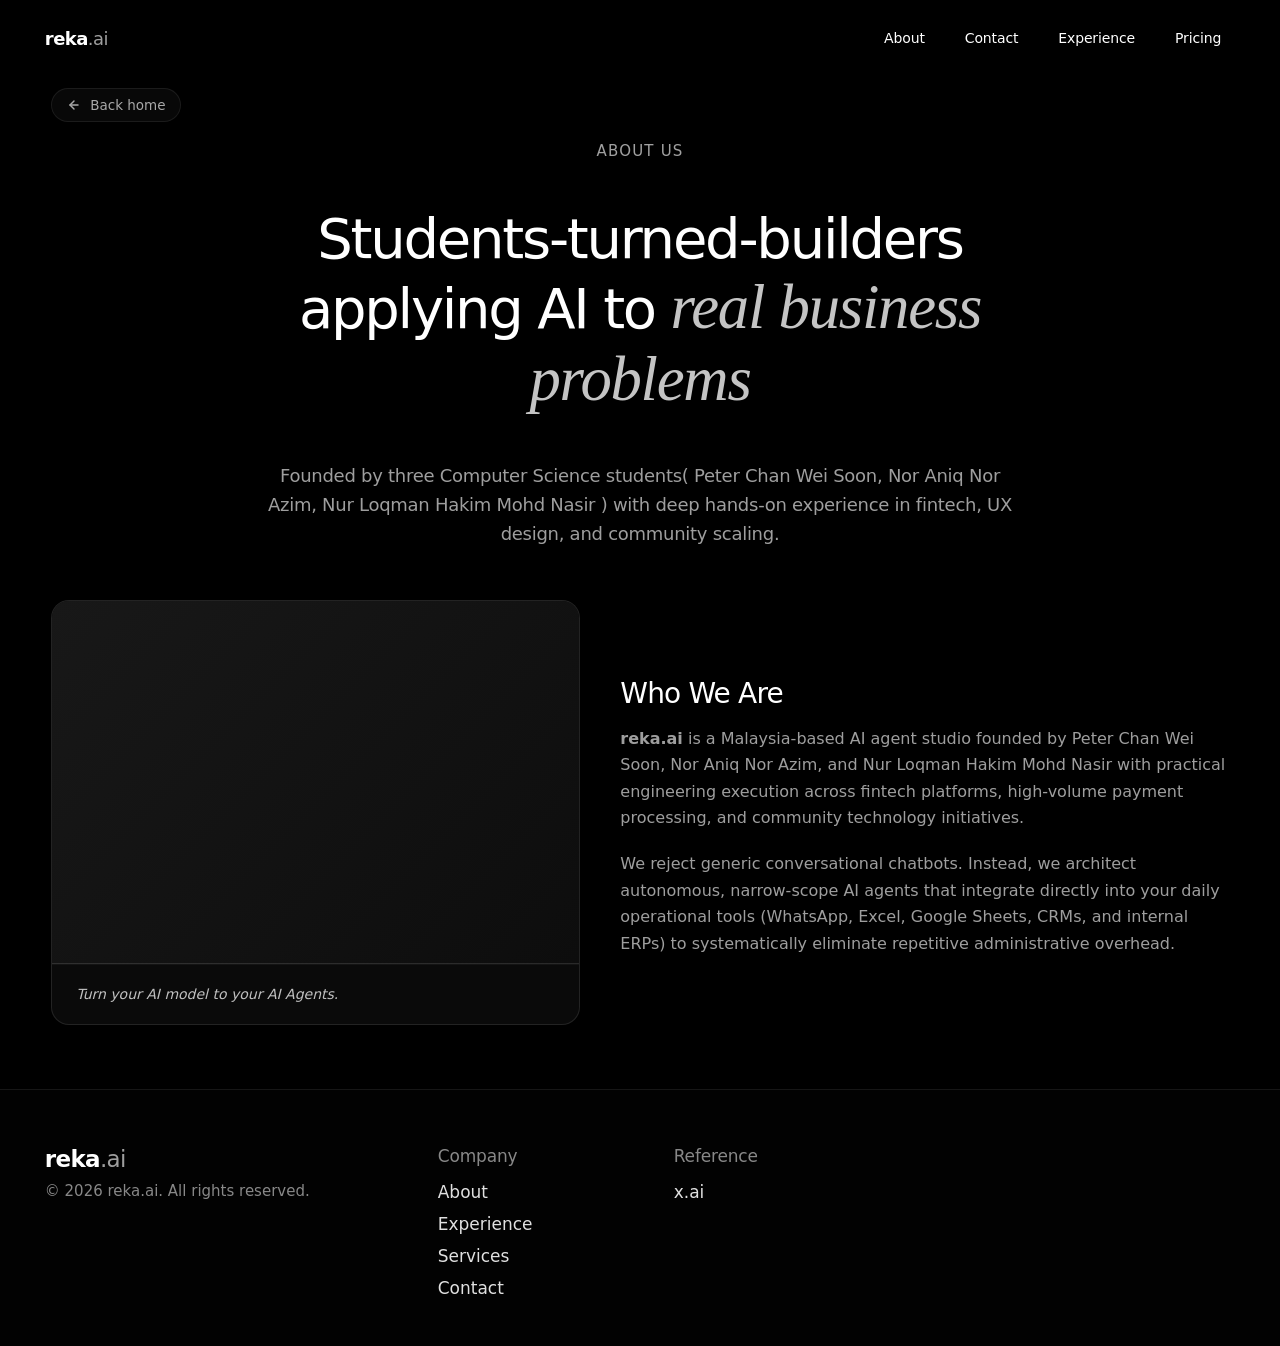
==== commit 2751e238: "create static version" ====
--- a/about.html
+++ b/about.html
@@ -4,22 +4,14 @@
 <head>
   <meta charset="UTF-8" />
   <meta name="viewport" content="width=device-width, initial-scale=1.0" />
-  <title>About Us — reka.ai</title>
+  <title>About Us</title>
   <meta name="description"
     content="About reka.ai — students-turned-builders applying AI to real business problems for Malaysian SMEs." />
   <link rel="icon" href="data:," />
-  <link rel="preconnect" href="https://fonts.googleapis.com" />
-  <link rel="preconnect" href="https://fonts.gstatic.com" crossorigin />
-  <link
-    href="https://fonts.googleapis.com/css2?family=Inter:ital,opsz,wght@0,14..32,100..900&family=Instrument+Serif:ital@1&display=swap"
-    rel="stylesheet" />
-
-  <link rel="stylesheet" href="src/css/style.css?v=1.9" />
+  <link rel="stylesheet" href="src/css/style.css?v=2.1" />
 </head>
 
-<body class="contact-page" style="background:#000;color:#fff">
-  <div class="grain"></div>
-
+<body class="contact-page">
   <div class="hero-photo">
     <video autoplay muted loop playsinline preload="auto">
       <source src="assets/video/hero-compat.mp4" type="video/mp4" />
@@ -31,19 +23,18 @@
 
     <!-- Header -->
     <header class="header">
-      <a href="index.html" class="logo appear appear--scale" style="--d: 0.08s;" aria-label="reka.ai">
+      <a href="index.html" class="logo" aria-label="reka.ai">
         <span>reka<span class="logo-suffix">.ai</span></span>
       </a>
 
       <nav id="site-nav" aria-label="Primary">
-        <a href="about.html" class="nav-link appear appear--scale is-active" style="--d: 0.16s;">About</a>
-        <a href="contact.html" class="nav-link appear appear--soft" style="--d: 0.40s;">Contact</a>
-        <a href="experience.html" class="nav-link appear appear--soft" style="--d: 0.24s;">Experience</a>
-        <a href="princing.html" class="nav-link appear appear--scale" style="--d: 0.32s;">Pricing</a>
+        <a href="about.html" class="nav-link">About</a>
+        <a href="contact.html" class="nav-link">Contact</a>
+        <a href="experience.html" class="nav-link">Experience</a>
+        <a href="princing.html" class="nav-link">Pricing</a>
       </nav>
 
-      <button type="button" class="burger appear appear--scale" style="--d: 0.34s;" aria-controls="site-nav"
-        aria-expanded="false" aria-label="Open menu">
+      <button type="button" class="burger" aria-controls="site-nav" aria-expanded="false" aria-label="Open menu">
         <span class="burger-bar"></span>
         <span class="burger-bar"></span>
         <span class="burger-bar"></span>
@@ -53,7 +44,7 @@
     <main>
       <section class="section contact-team-section" id="about">
         <div class="container">
-          <div class="back-home-row reveal">
+          <div class="back-home-row">
             <a href="index.html" class="back-home-btn">
               <svg viewBox="0 0 20 20" fill="none" stroke="currentColor" stroke-width="1.8" stroke-linecap="round"
                 stroke-linejoin="round" aria-hidden="true">
@@ -64,25 +55,25 @@
             </a>
           </div>
 
-          <div class="section-header reveal">
+          <div class="section-header">
             <h3 class="section-eyebrow">About Us</h3>
-            <h2 class="section-title">Students-turned-builders applying AI to <em>real business problems</em>.</h2>
+            <h2 class="section-title">Students-turned-builders applying AI to <em>real business problems</em></h2>
             <p class="section-lede">Founded by three Computer Science students( Peter Chan Wei Soon, Nor Aniq Nor Azim,
               Nur Loqman Hakim Mohd Nasir ) with deep hands-on experience in
               fintech, UX design, and community scaling.</p>
           </div>
 
           <div class="about-grid">
-            <div class="card team-card reveal">
+            <div class="card team-card">
               <div class="team-photo-frame">
                 <video src="assets/video/reka.ai.mp4" autoplay loop muted playsinline preload="metadata"></video>
               </div>
               <div class="team-caption">
-                Turn your AI model to your personal assistant.
+                Turn your AI model to your AI Agents.
               </div>
             </div>
 
-            <div class="about-content reveal">
+            <div class="about-content">
               <h3>Who We Are</h3>
               <p>
                 <strong>reka.ai</strong> is a Malaysia-based AI agent studio founded by Peter Chan Wei Soon, Nor Aniq
--- a/src/css/style.css
+++ b/src/css/style.css
@@ -1,4 +1,3 @@
-/* Force black immediately so the page can never flash white */
 html,
 body {
   background: #000000 !important;
@@ -23,15 +22,12 @@
 
 :root {
   --logo: clamp(18px, 1.4vw, 24px);
-  --logo-mark: clamp(20px, 1.6vw, 28px);
   --nav: clamp(14px, 1.05vw, 17px);
   --nav-h: clamp(38px, 2.8vw, 48px);
   --btn: clamp(13px, 0.95vw, 16px);
   --btn-h: clamp(40px, 2.8vw, 48px);
-  --hero-btn-h: clamp(44px, 3.1vw, 54px);
   --h1: clamp(34px, 4.2vw, 68px);
   --lede: clamp(15px, 1.15vw, 19px);
-  --badge: clamp(12px, 0.9vw, 14px);
   --stat-size: clamp(13px, 0.95vw, 15px);
   --header-y: clamp(14px, 1.5vw, 28px);
   --header-x: clamp(16px, 3.5vw, 64px);
@@ -43,25 +39,16 @@
   --section-y: clamp(64px, 7.5vw, 130px);
 }
 
-html,
-body {
-  background: #000000;
-  color: #ffffff;
-  margin: 0;
-  padding: 0;
-}
-
 *,
 *::before,
 *::after {
   box-sizing: border-box;
-}
-
-html {
-  scroll-behavior: smooth;
+  -webkit-tap-highlight-color: transparent;
 }
 
 body {
+  margin: 0;
+  padding: 0;
   -webkit-font-smoothing: antialiased;
   -moz-osx-font-smoothing: grayscale;
   text-rendering: optimizeLegibility;
@@ -77,13 +64,8 @@
 
 button,
 input,
-textarea {
+select {
   font-family: inherit;
-}
-
-/* Film grain overlay */
-.grain {
-  display: none;
 }
 
 /* Background hero video */
@@ -96,7 +78,6 @@
   pointer-events: none;
   overflow: hidden;
   opacity: 1;
-  animation: hero-fade 1.4s cubic-bezier(0.16, 1, 0.3, 1) both;
 }
 
 .hero-photo video {
@@ -122,16 +103,6 @@
   z-index: 1;
 }
 
-@keyframes hero-fade {
-  0% {
-    opacity: 0;
-  }
-
-  100% {
-    opacity: 1;
-  }
-}
-
 /* Page container */
 .page {
   position: relative;
@@ -156,7 +127,6 @@
   gap: 28px;
   padding: var(--header-y) var(--header-x);
   z-index: 60;
-  transition: background 0.3s ease, backdrop-filter 0.3s ease, border-color 0.3s ease;
 }
 
 body.scrolled .header {
@@ -196,32 +166,11 @@
   display: inline-flex;
   align-items: center;
   justify-content: center;
-  color: rgba(243, 243, 243, 0.72);
+  color: #ffffff;
   font-size: var(--nav);
   font-weight: 400;
   letter-spacing: -0.01em;
   white-space: nowrap;
-  transition: color 0.25s ease;
-}
-
-.nav-link:hover,
-.nav-link:active,
-.nav-link.is-active {
-  color: #ffffff;
-}
-
-.nav-link:active,
-.nav-link.is-active {
-  text-decoration: underline;
-  text-underline-offset: 6px;
-  text-decoration-thickness: 1.5px;
-}
-
-/* Right header CTA */
-.header-cta {
-  justify-self: end;
-  font-size: 15px;
-  height: 42px;
 }
 
 /* Burger menu button */
@@ -236,12 +185,6 @@
   cursor: pointer;
   align-content: center;
   justify-content: center;
-  transition: border-color 0.25s ease, background 0.25s ease;
-}
-
-.burger:hover {
-  border-color: rgba(255, 255, 255, 0.32);
-  background: rgba(255, 255, 255, 0.05);
 }
 
 .burger-bar {
@@ -251,7 +194,6 @@
   border-radius: 1px;
   background: #ffffff;
   margin: 2.5px auto;
-  transition: transform 0.25s ease, opacity 0.2s ease;
 }
 
 body.menu-open .burger .burger-bar:nth-child(1) {
@@ -271,7 +213,7 @@
 }
 
 /* ========================================================
-   Flat Button System with Kinetic Motion
+   Flat Button System
    ======================================================== */
 .btn {
   position: relative;
@@ -292,38 +234,6 @@
   white-space: nowrap;
   text-decoration: none;
   cursor: pointer;
-  transition: transform 0.25s cubic-bezier(0.16, 1, 0.3, 1),
-    background-color 0.25s ease,
-    border-color 0.25s ease,
-    color 0.25s ease;
-}
-
-.btn::before {
-  content: "";
-  position: absolute;
-  inset: 0;
-  z-index: -1;
-  transform: translateY(102%);
-  transition: transform 0.35s cubic-bezier(0.16, 1, 0.3, 1);
-}
-
-.btn:hover {
-  transform: translateY(-2px);
-}
-
-.btn:hover::before,
-.btn:active::before,
-.btn:focus::before {
-  transform: translateY(0);
-}
-
-.btn:active {
-  transform: translateY(0) scale(0.97);
-}
-
-.btn:focus-visible {
-  outline: 2px solid #ffffff;
-  outline-offset: 3px;
 }
 
 .btn-solid {
@@ -332,43 +242,12 @@
   border-color: #ffffff;
 }
 
-.btn-solid::before {
-  background: #eaeaea;
-}
-
 .btn-ghost {
   background: rgba(255, 255, 255, 0.06);
   color: #ffffff;
   border-color: rgba(255, 255, 255, 0.24);
   backdrop-filter: blur(8px);
   -webkit-backdrop-filter: blur(8px);
-}
-
-.btn-ghost::before {
-  background: #ffffff;
-}
-
-.btn-ghost:hover,
-.btn-ghost:active,
-.btn-ghost:focus {
-  color: #050505;
-  border-color: #ffffff;
-}
-
-.btn .arrow-icon {
-  width: 13px;
-  height: 13px;
-  display: inline-block;
-  transition: transform 0.25s ease;
-}
-
-.btn:hover .arrow-icon {
-  transform: translateX(4px);
-}
-
-.hero-btn {
-  height: var(--hero-btn-h);
-  padding: 0 24px;
 }
 
 /* ========================================================
@@ -395,32 +274,6 @@
   text-align: center;
   max-width: var(--copy-max);
   width: 100%;
-}
-
-.badge {
-  display: inline-flex;
-  align-items: center;
-  gap: 8px;
-  margin-bottom: 22px;
-  padding: 8px 16px;
-  border-radius: 20px;
-  background: rgba(255, 255, 255, 0.08);
-  border: 1px solid rgba(255, 255, 255, 0.14);
-  color: #f2f2f2;
-  font-family: "Instrument Serif", "Times New Roman", Times, serif;
-  font-style: italic;
-  font-size: 16.5px;
-  letter-spacing: -0.01em;
-  backdrop-filter: blur(8px);
-}
-
-.badge-star {
-  width: 16px;
-  height: 16px;
-  display: block;
-  filter: drop-shadow(0 0 3px rgba(255, 255, 255, 0.45));
-  animation: in-star 0.9s cubic-bezier(0.16, 1, 0.3, 1) 0.28s both;
-  transform-origin: center;
 }
 
 .hero-h1 {
@@ -454,16 +307,6 @@
   color: #c4c4c4;
 }
 
-.lede em,
-p em {
-  color: #ffffff;
-}
-
-.hero-h1 em {
-  animation: in-em 1.2s cubic-bezier(0.16, 1, 0.3, 1) 0.72s both;
-  display: inline-block;
-}
-
 .lede {
   max-width: var(--lede-max);
   margin-top: 18px;
@@ -472,17 +315,7 @@
   font-weight: 400;
   line-height: 1.6;
   letter-spacing: -0.015em;
-  animation-duration: 1.25s !important;
   text-shadow: 0 2px 14px rgba(0, 0, 0, 0.85);
-}
-
-.hero-actions {
-  display: flex;
-  flex-wrap: wrap;
-  justify-content: center;
-  align-items: center;
-  gap: 12px;
-  margin-top: 28px;
 }
 
 /* Stats band */
@@ -510,13 +343,6 @@
 .stat-icon {
   width: 20px;
   height: 20px;
-  display: block;
-  flex-shrink: 0;
-}
-
-.stat-icon-wide {
-  width: 38px;
-  height: 21px;
   display: block;
   flex-shrink: 0;
 }
@@ -546,33 +372,9 @@
   margin: 0 auto 52px;
 }
 
-.eyebrow {
-  display: inline-flex;
-  align-items: center;
-  gap: 8px;
-  margin-bottom: 18px;
-  padding: 6px 14px;
-  border-radius: 20px;
-  background: rgba(255, 255, 255, 0.06);
-  border: 1px solid rgba(255, 255, 255, 0.12);
-  color: #e2e2e2;
-  font-family: "Instrument Serif", "Times New Roman", Times, serif;
-  font-style: italic;
-  font-size: 15.5px;
-  letter-spacing: 0;
-}
-
-.eyebrow-dot {
-  width: 6px;
-  height: 6px;
-  border-radius: 50%;
-  background: #ffffff;
-  box-shadow: 0 0 6px rgba(255, 255, 255, 0.8);
-}
-
 .section-eyebrow {
   font-family: "Inter", system-ui, -apple-system, BlinkMacSystemFont, "Segoe UI", sans-serif;
-  font-size: 13px;
+  font-size: 15px;
   font-weight: 500;
   letter-spacing: 0.08em;
   text-transform: uppercase;
@@ -581,7 +383,7 @@
 }
 
 .section-title {
-  font-size: clamp(32px, 4.2vw, 46px);
+  font-size: clamp(36px, 4.6vw, 56px);
   font-weight: 500;
   letter-spacing: -0.04em;
   line-height: 1.15;
@@ -591,7 +393,7 @@
 .section-lede {
   margin-top: 16px;
   color: #9e9e9e;
-  font-size: 16px;
+  font-size: 18px;
   line-height: 1.6;
   letter-spacing: -0.015em;
 }
@@ -605,15 +407,6 @@
   padding: 30px;
   backdrop-filter: blur(16px);
   -webkit-backdrop-filter: blur(16px);
-  transition: transform 0.3s cubic-bezier(0.16, 1, 0.3, 1),
-    border-color 0.3s ease,
-    background-color 0.3s ease;
-}
-
-.card:hover {
-  transform: translateY(-4px);
-  border-color: rgba(255, 255, 255, 0.22);
-  background: rgba(24, 24, 24, 0.88);
 }
 
 /* ========================================================
@@ -646,36 +439,11 @@
   overflow: hidden;
 }
 
-.team-photo-frame video,
-.team-photo-frame img {
+.team-photo-frame video {
   width: 100%;
   height: 100%;
   object-fit: cover;
   display: block;
-}
-
-.team-photo-frame svg {
-  width: 64px;
-  height: 64px;
-  color: rgba(255, 255, 255, 0.25);
-}
-
-.team-badge-floating {
-  position: absolute;
-  top: 16px;
-  left: 16px;
-  padding: 6px 14px;
-  background: rgba(0, 0, 0, 0.65);
-  backdrop-filter: blur(10px);
-  border: 1px solid rgba(255, 255, 255, 0.12);
-  border-radius: 20px;
-  font-family: "Instrument Serif", "Times New Roman", Times, serif;
-  font-style: italic;
-  font-size: 14.5px;
-  color: #e0e0e0;
-  display: inline-flex;
-  align-items: center;
-  gap: 6px;
 }
 
 .team-caption {
@@ -703,53 +471,16 @@
   margin-bottom: 20px;
 }
 
-.stat-pills {
-  display: flex;
-  flex-wrap: wrap;
-  gap: 12px;
-  margin-top: 24px;
-}
-
-.pill-item {
-  display: inline-flex;
-  align-items: center;
-  gap: 8px;
-  padding: 8px 16px;
-  border-radius: 24px;
-  background: rgba(255, 255, 255, 0.04);
-  border: 1px solid rgba(255, 255, 255, 0.1);
-  font-size: 13px;
-  color: #d8d8d8;
-}
-
 /* ========================================================
    Engineering Projects Section
    ======================================================== */
-.projects-grid {
-  display: grid;
-  grid-template-columns: repeat(3, 1fr);
-  gap: 28px;
-}
-
 .project-card {
   position: relative;
-  background: rgba(14, 14, 14, 0.75);
-  border: 1px solid rgba(255, 255, 255, 0.1);
-  border-radius: 18px;
   overflow: hidden;
   text-decoration: none;
   color: inherit;
   display: block;
   cursor: pointer;
-  transition: transform 0.4s cubic-bezier(0.16, 1, 0.3, 1),
-    box-shadow 0.4s ease,
-    border-color 0.4s ease;
-}
-
-.project-card:hover {
-  transform: translateY(-5px);
-  border-color: rgba(255, 255, 255, 0.3);
-  box-shadow: 0 24px 48px rgba(0, 0, 0, 0.55);
 }
 
 .project-thumb {
@@ -759,18 +490,11 @@
   overflow: hidden;
 }
 
-.project-thumb img,
 .project-thumb video {
   width: 100%;
   height: 100%;
   object-fit: cover;
   display: block;
-  transition: transform 0.55s ease;
-}
-
-.project-card:hover .project-thumb img,
-.project-card:hover .project-thumb video {
-  transform: scale(1.04);
 }
 
 .project-overlay {
@@ -804,42 +528,13 @@
   overflow: hidden;
 }
 
-.view-repo-btn {
-  position: absolute;
-  top: 0;
-  left: 0;
-  transform: translate(-50%, -50%) scale(0.9);
-  background: #ffffff;
-  color: #0a0a0a;
-  font-size: 11.5px;
-  font-weight: 600;
-  letter-spacing: 0.05em;
-  text-transform: uppercase;
-  padding: 8px 16px;
-  border-radius: 9999px;
-  opacity: 0;
-  pointer-events: none;
-  z-index: 10;
-  transition: opacity 0.2s ease, transform 0.2s ease;
-  white-space: nowrap;
-  box-shadow: 0 8px 24px rgba(0, 0, 0, 0.4);
-}
-
-.engineering-grid .project-card:hover .view-repo-btn {
-  opacity: 1;
-  transform: translate(-50%, -50%) scale(1);
-}
-
 /* ========================================================
    Products & Services Section (§4)
    ======================================================== */
-#services .container {
-  width: 92vw;
-  max-width: 100%;
-}
-
-.services-table-wrap {
+.services-table-wrap,
+.team-table-wrap {
   padding: 0;
+  overflow: hidden;
   overflow-x: auto;
   -webkit-overflow-scrolling: touch;
   margin-bottom: 48px;
@@ -880,10 +575,6 @@
   margin: 0 0 8px;
 }
 
-.services-table thead th .plan-price {
-  margin-bottom: 0;
-}
-
 .services-table .table-row-desc p {
   font-size: 14.5px;
   color: #9e9e9e;
@@ -891,12 +582,6 @@
   margin: 0;
 }
 
-.services-table .table-row-features .plan-list {
-  padding: 0;
-  margin: 0;
-  border-top: none;
-}
-
 .services-table .table-row-action td {
   border-bottom: none;
   vertical-align: middle;
@@ -911,7 +596,6 @@
   font-weight: 600;
   letter-spacing: -0.03em;
   color: #ffffff;
-  margin-bottom: 12px;
 }
 
 .plan-price span {
@@ -921,10 +605,9 @@
 }
 
 .plan-list {
-  list-style: none;
-  padding: 16px 0 0;
-  margin: 0 0 24px;
-  border-top: 1px solid rgba(255, 255, 255, 0.1);
+  list-style: disc;
+  padding-left: 18px;
+  margin: 0;
   display: flex;
   flex-direction: column;
   gap: 10px;
@@ -934,20 +617,6 @@
   font-size: 13.5px;
   color: #d8d8d8;
   line-height: 1.45;
-  padding-left: 20px;
-  position: relative;
-}
-
-.plan-list li::before {
-  content: "";
-  position: absolute;
-  left: 2px;
-  top: 4px;
-  width: 5px;
-  height: 9px;
-  border: solid #ffffff;
-  border-width: 0 1.6px 1.6px 0;
-  transform: rotate(45deg);
 }
 
 /* Guarantee strip */
@@ -1025,19 +694,14 @@
   flex-direction: column;
   padding: 44px 36px 40px;
   border-right: 1px solid rgba(255, 255, 255, 0.08);
-  transition: background 0.3s ease;
 }
 
 .belief-col:last-child {
   border-right: none;
 }
 
-.belief-col:hover {
-  background: rgba(255, 255, 255, 0.02);
-}
-
 .belief-num {
-  font-size: 42px;
+  font-size: 48px;
   font-weight: 500;
   color: rgba(255, 255, 255, 0.35);
   margin-bottom: 26px;
@@ -1047,7 +711,7 @@
 }
 
 .belief-title {
-  font-size: 20px;
+  font-size: 24px;
   font-weight: 600;
   color: #ffffff;
   margin: 0 0 16px;
@@ -1056,16 +720,13 @@
 }
 
 .belief-title em {
-  font-family: "Instrument Serif", serif;
-  font-style: italic;
-  font-weight: 400;
   font-size: 1.22em;
   color: #ffffff;
   letter-spacing: 0;
 }
 
 .belief-desc {
-  font-size: 14.5px;
+  font-size: 16.5px;
   line-height: 1.7;
   color: #a0a0a0;
   margin: 0;
@@ -1079,7 +740,7 @@
 .beliefs-tagline {
   font-family: "Instrument Serif", serif;
   font-style: italic;
-  font-size: 22px;
+  font-size: 26px;
   color: #d8d8d8;
   letter-spacing: -0.01em;
 }
@@ -1120,7 +781,7 @@
 }
 
 .form-group label {
-  font-size: 13px;
+  font-size: 15px;
   font-weight: 500;
   color: #d0d0d0;
   letter-spacing: -0.01em;
@@ -1132,23 +793,14 @@
 }
 
 .form-input,
-.form-textarea,
 .form-select {
   background: rgba(0, 0, 0, 0.55);
   border: 1px solid rgba(255, 255, 255, 0.14);
   border-radius: 24px;
-  padding: 12px 20px;
-  color: #ffffff;
-  font-size: 14.5px;
+  padding: 13px 20px;
+  color: #ffffff;
+  font-size: 16px;
   outline: none;
-  transition: border-color 0.25s ease, background 0.25s ease;
-}
-
-.form-input:focus,
-.form-textarea:focus,
-.form-select:focus {
-  border-color: #ffffff;
-  background: rgba(18, 18, 18, 0.85);
 }
 
 .form-input[type="date"],
@@ -1171,11 +823,10 @@
 .field-msg {
   display: block;
   min-height: 18px;
-  font-size: 12px;
+  font-size: 13.5px;
   line-height: 1.5;
   color: #888888;
   margin-top: 2px;
-  transition: color 0.2s ease;
 }
 
 .form-group.has-error .field-msg {
@@ -1183,7 +834,6 @@
 }
 
 .form-group.has-error .form-input,
-.form-group.has-error .form-textarea,
 .form-group.has-error .form-select {
   border-color: #ff6b6b;
   background: rgba(255, 107, 107, 0.06);
@@ -1193,18 +843,7 @@
   margin-top: 8px;
   display: flex;
   align-items: center;
-  justify-content: space-between;
-  flex-wrap: wrap;
-  gap: 16px;
-}
-
-.form-note {
-  font-size: 12.5px;
-  color: #8a8a8a;
-}
-
-.form-submit-row .btn {
-  margin-left: auto;
+  justify-content: flex-end;
 }
 
 .form-status {
@@ -1214,7 +853,7 @@
   background: rgba(255, 255, 255, 0.08);
   border: 1px solid rgba(255, 255, 255, 0.2);
   color: #ffffff;
-  font-size: 14px;
+  font-size: 15.5px;
   text-align: center;
 }
 
@@ -1229,7 +868,8 @@
   opacity: 0.5;
 }
 
-.contact-page .section {
+.contact-page .section,
+.contact-team-section {
   background: transparent;
   backdrop-filter: none;
   -webkit-backdrop-filter: none;
@@ -1241,11 +881,7 @@
   flex: 1;
   display: flex;
   align-items: flex-start;
-  border-top: none;
   padding: 12px 24px 64px;
-  background: transparent;
-  backdrop-filter: none;
-  -webkit-backdrop-filter: none;
 }
 
 .back-home-row {
@@ -1273,29 +909,22 @@
   height: 16px;
 }
 
-.back-home-btn:hover {
-  color: #ffffff;
-  background: rgba(255, 255, 255, 0.08);
-  border-color: rgba(255, 255, 255, 0.2);
-}
-
-.team-directory-grid {
-  display: grid;
-  grid-template-columns: repeat(3, 1fr);
-  gap: 24px;
-  margin-bottom: 48px;
-}
-
-.member-card {
+.team-table {
+  width: 100%;
+  border-collapse: collapse;
+  table-layout: fixed;
+  min-width: 680px;
+}
+
+.team-table td {
+  width: 33.333%;
   padding: 0;
-  overflow: hidden;
-  display: flex;
-  flex-direction: column;
-  transition: none;
-}
-
-.member-card:hover {
-  transform: none;
+  vertical-align: top;
+  border-right: 1px solid rgba(255, 255, 255, 0.1);
+}
+
+.team-table td:last-child {
+  border-right: none;
 }
 
 .member-photo {
@@ -1312,20 +941,6 @@
   height: 100%;
   object-fit: cover;
   display: block;
-}
-
-.member-photo-fallback {
-  display: none;
-  width: 100%;
-  height: 100%;
-  align-items: center;
-  justify-content: center;
-  color: rgba(255, 255, 255, 0.25);
-}
-
-.member-photo-fallback svg {
-  width: 72px;
-  height: 72px;
 }
 
 .member-info {
@@ -1356,17 +971,6 @@
   color: #bdbdbd;
   text-decoration: none;
   width: fit-content;
-  transition: color 0.2s ease;
-}
-
-.member-email:hover {
-  color: #ffffff;
-  text-decoration: underline;
-}
-
-.contact-back-row {
-  display: flex;
-  justify-content: center;
 }
 
 /* ========================================================
@@ -1398,8 +1002,12 @@
   padding-right: 64px;
 }
 
+.footer-left .logo {
+  font-size: clamp(22px, 1.8vw, 28px);
+}
+
 .footer-tagline {
-  font-size: 12.5px;
+  font-size: 15px;
   color: #888888;
 }
 
@@ -1418,7 +1026,7 @@
 }
 
 .footer-col-title {
-  font-size: 13px;
+  font-size: 17px;
   font-weight: 500;
   color: #888888;
   margin: 0 0 16px;
@@ -1435,225 +1043,18 @@
 }
 
 .footer-link {
-  font-size: 13.5px;
+  font-size: 17px;
   color: #e0e0e0;
   text-decoration: none;
-  transition: color 0.2s ease;
   display: inline-block;
-}
-
-.footer-link:hover {
-  color: #ffffff;
-}
-
-.footer-bottom {
-  width: 100%;
-  margin-top: 40px;
-  padding-top: 24px;
-  border-top: 1px solid rgba(255, 255, 255, 0.05);
-  display: flex;
-  justify-content: space-between;
-  align-items: center;
-  font-size: 12.5px;
-  color: #777777;
-  flex-wrap: wrap;
-  gap: 12px;
-}
-
-/* ========================================================
-   Scroll Reveal Motion
-   ======================================================== */
-.reveal {
-  opacity: 0;
-  transform: translateY(24px);
-  transition: opacity 0.85s cubic-bezier(0.16, 1, 0.3, 1), transform 0.85s cubic-bezier(0.16, 1, 0.3, 1);
-  will-change: opacity, transform;
-}
-
-.reveal.is-in {
-  opacity: 1;
-  transform: translateY(0);
-}
-
-/* Entrance motion for above-the-fold */
-.appear {
-  opacity: 1;
-  animation-duration: 1.05s;
-  animation-fill-mode: both;
-  animation-timing-function: cubic-bezier(0.16, 1, 0.3, 1);
-  animation-delay: var(--d, 0.08s);
-}
-
-.appear--scale {
-  animation-name: in-scale;
-}
-
-.appear--soft {
-  animation-name: in-soft;
-}
-
-.appear--mask {
-  display: inline-block;
-  animation-name: in-mask;
-}
-
-.appear--pop {
-  animation-name: in-pop;
-}
-
-.appear--btn {
-  animation-name: in-btn;
-}
-
-.appear--side {
-  animation-name: in-side;
-}
-
-.appear--stat {
-  animation-name: in-stat;
-}
-
-@keyframes in-scale {
-  0% {
-    opacity: 0;
-    transform: scale(0.84);
-  }
-
-  100% {
-    opacity: 1;
-    transform: scale(1);
-  }
-}
-
-@keyframes in-soft {
-  0% {
-    opacity: 0;
-    transform: translateY(14px);
-  }
-
-  100% {
-    opacity: 1;
-    transform: translateY(0);
-  }
-}
-
-@keyframes in-mask {
-  0% {
-    opacity: 0;
-    transform: translateY(40%);
-  }
-
-  100% {
-    opacity: 1;
-    transform: translateY(0);
-  }
-}
-
-@keyframes in-pop {
-  0% {
-    opacity: 0;
-    transform: scale(0.9);
-  }
-
-  70% {
-    transform: scale(1.03);
-  }
-
-  100% {
-    opacity: 1;
-    transform: scale(1);
-  }
-}
-
-@keyframes in-btn {
-  0% {
-    opacity: 0;
-    transform: translateY(18px) scale(0.94);
-  }
-
-  100% {
-    opacity: 1;
-    transform: translateY(0) scale(1);
-  }
-}
-
-@keyframes in-side {
-  0% {
-    opacity: 0;
-    transform: translateX(22px);
-  }
-
-  100% {
-    opacity: 1;
-    transform: translateX(0);
-  }
-}
-
-@keyframes in-stat {
-  0% {
-    opacity: 0;
-    transform: translateY(20px);
-  }
-
-  100% {
-    opacity: 1;
-    transform: translateY(0);
-  }
-}
-
-@keyframes in-star {
-  0% {
-    transform: scale(0.2) rotate(-50deg);
-  }
-
-  65% {
-    transform: scale(1.2) rotate(8deg);
-  }
-
-  100% {
-    transform: scale(1) rotate(0deg);
-  }
-}
-
-@keyframes in-em {
-  0% {
-    opacity: 0.35;
-    filter: blur(4px);
-  }
-
-  100% {
-    opacity: 1;
-    filter: blur(0px);
-  }
-}
-
-.appear.is-in,
-.hero-photo.is-in {
-  animation: none !important;
-  opacity: 1 !important;
-  transform: none !important;
-  clip-path: none !important;
-  filter: none !important;
 }
 
 /* ========================================================
    Responsive Breakpoints
    ======================================================== */
 @media (max-width: 1024px) {
-
-  .services-grid,
-  .projects-grid,
-  .team-directory-grid {
-    grid-template-columns: repeat(2, 1fr);
-  }
-
   .about-grid {
     grid-template-columns: 1fr;
-  }
-
-  .approach-grid {
-    grid-template-columns: 1fr;
-    gap: 20px;
   }
 }
 
@@ -1670,7 +1071,6 @@
   }
 
   .logo,
-  .header-cta,
   .burger {
     z-index: 80;
   }
@@ -1687,7 +1087,6 @@
     background: rgba(8, 8, 8, 0.42);
     opacity: 0;
     visibility: hidden;
-    transition: opacity 0.28s ease, visibility 0.28s ease;
   }
 
   body.menu-open .menu-backdrop {
@@ -1752,7 +1151,6 @@
     grid-template-columns: 1fr;
   }
 
-  .beliefs-grid,
   .beliefs-table-grid {
     grid-template-columns: 1fr;
   }
@@ -1786,7 +1184,6 @@
     --logo: 18px;
     --btn: 14px;
     --btn-h: 44px;
-    --hero-btn-h: 46px;
     --h1: 38px;
     --lede: 16px;
     --header-y: 16px;
@@ -1799,27 +1196,6 @@
 }
 
 @media (max-width: 640px) {
-  .services-grid {
-    grid-template-columns: 1fr;
-  }
-
-  .projects-grid {
-    grid-template-columns: 1fr;
-  }
-
-  .team-directory-grid {
-    grid-template-columns: 1fr;
-  }
-
-  .hero-actions {
-    flex-direction: column;
-    width: 100%;
-  }
-
-  .hero-actions .btn {
-    width: 100%;
-  }
-
   .contact-form {
     padding: 24px;
   }
@@ -1834,25 +1210,4 @@
     --lede: 15.5px;
     --header-x: 16px;
   }
-}
-
-@media (prefers-reduced-motion: reduce) {
-
-  *,
-  *::before,
-  *::after {
-    transition: none !important;
-    animation: none !important;
-  }
-
-  .appear,
-  .reveal,
-  .hero-photo,
-  .hero h1 em,
-  .badge-star {
-    opacity: 1 !important;
-    transform: none !important;
-    clip-path: none !important;
-    filter: none !important;
-  }
 }
